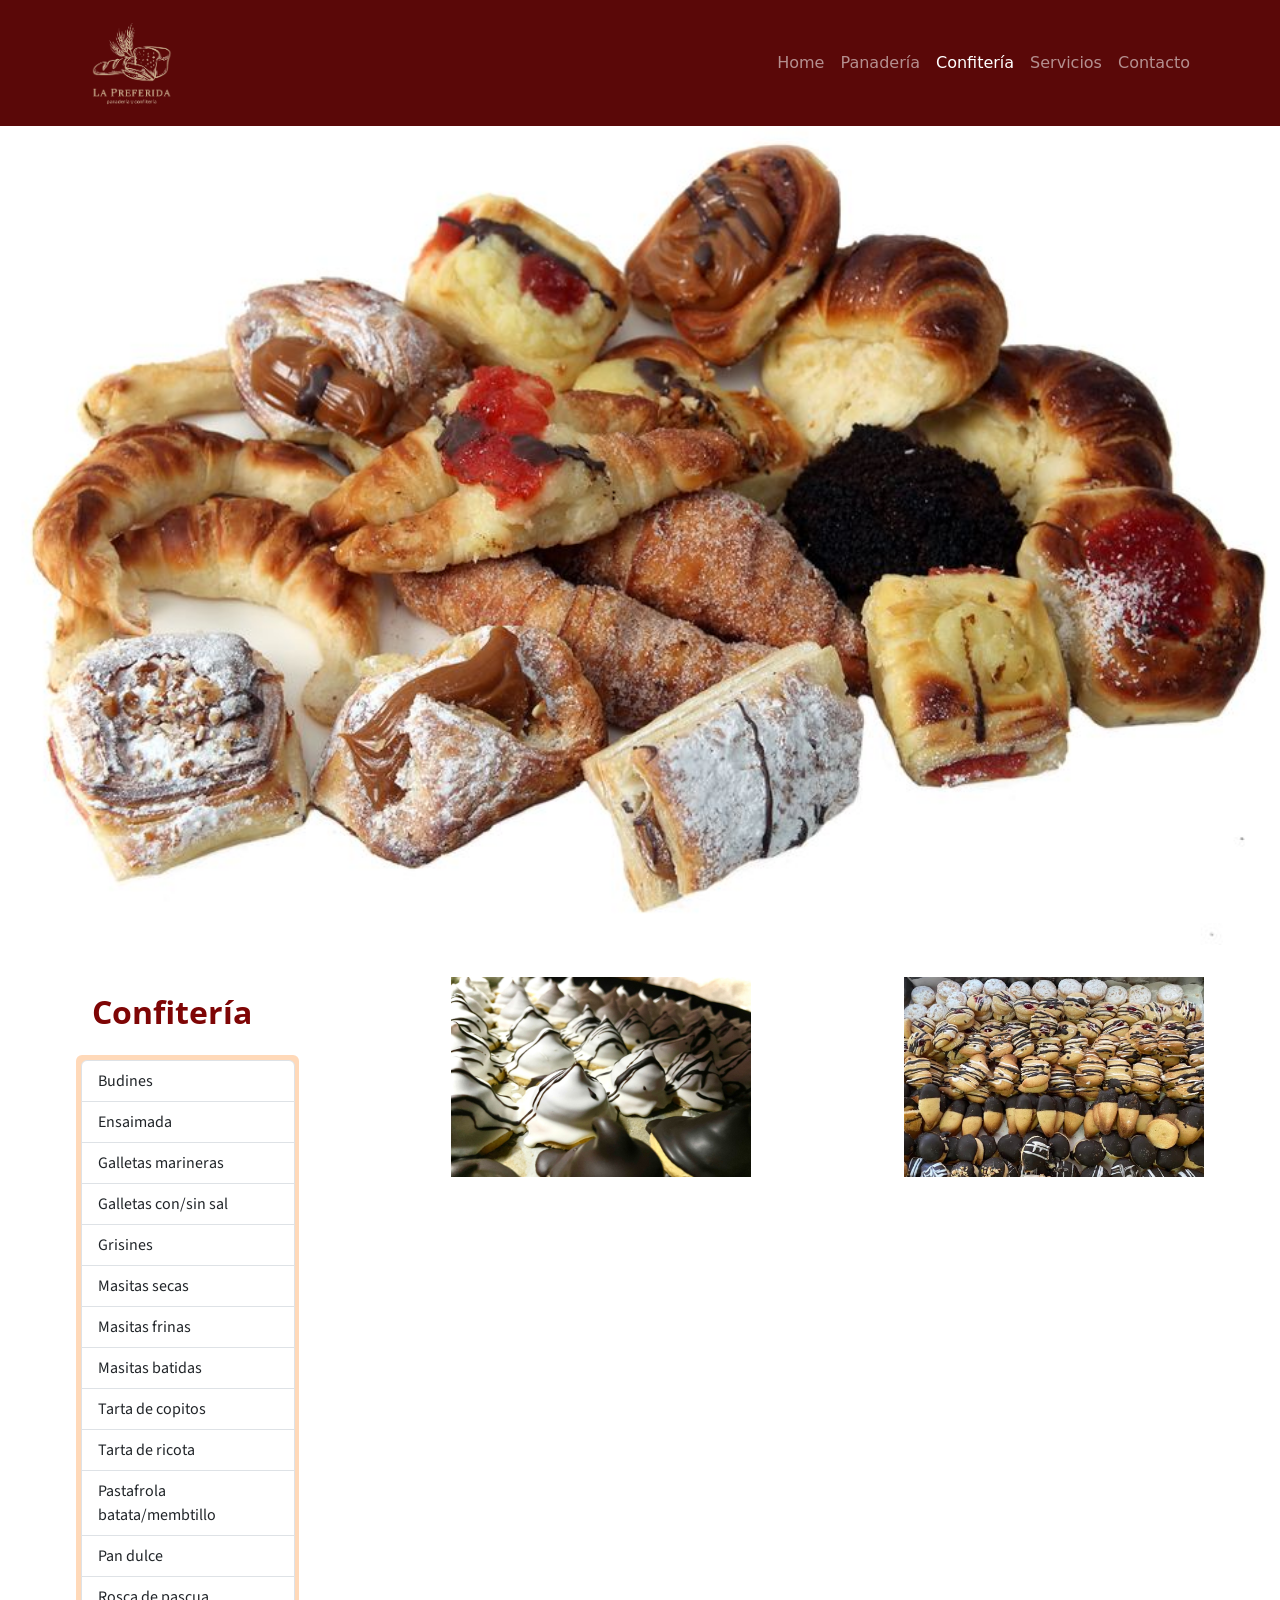
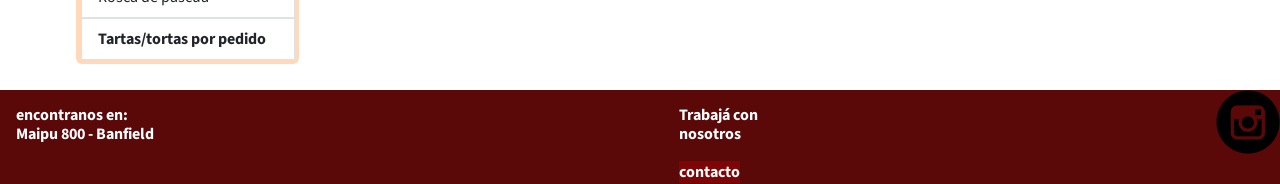
==== pages/confiteria.html @ 9d6ac71e "subida original" ====
<!DOCTYPE html>
<html lang="en">

<head>
    <meta charset="UTF-8">
    <meta http-equiv="X-UA-Compatible" content="IE=edge">
    <meta name="viewport" content="width=device-width, initial-scale=1">
    <!-- google fonts -->
    <link rel="preconnect" href="https://fonts.googleapis.com">
    <link rel="preconnect" href="https://fonts.gstatic.com" crossorigin>
    <link
        href="https://fonts.googleapis.com/css2?family=Open+Sans:ital,wght@1,300&family=Source+Sans+Pro:wght@300&display=swap"
        rel="stylesheet">
    <!-- animatedCSS -->
    <link rel="stylesheet" href="https://cdnjs.cloudflare.com/ajax/libs/animate.css/4.1.1/animate.min.css" />
    <!-- CSS only -->
    <link href="https://cdn.jsdelivr.net/npm/bootstrap@5.2.0-beta1/dist/css/bootstrap.min.css" rel="stylesheet"
        integrity="sha384-0evHe/X+R7YkIZDRvuzKMRqM+OrBnVFBL6DOitfPri4tjfHxaWutUpFmBp4vmVor" crossorigin="anonymous">
    <!-- favicon -->
    <link rel="shortcut icon" href="../mult/favicon-32x32.png" type="panadero-icon">
    <link rel="stylesheet" href="../css/estilo.css">
    <title>La Preferida🥐</title>
</head>

<body>
    <header class="header">
        <nav class="navbar navbar-expand-lg navbar-dark bg-lg">
            <div class="container">
                <a class="navbar-brand" href="../index.html"><img class="img-fluid" class="header__img"
                        src="../img/LAPREFERIDALOGO.png" alt="logo" height="100px" width="100px"></a>
                <button class="navbar-toggler" type="button" data-bs-toggle="collapse"
                    data-bs-target="#navbarNavAltMarkup" aria-controls="navbarNavAltMarkup" aria-expanded="false"
                    aria-label="Toggle navigation">
                    <span class="navbar-toggler-icon"></span>
                </button>
                <div class="collapse navbar-collapse justify-content-end" id="navbarNavAltMarkup">
                    <div class="navbar-nav">
                        <a class="nav-link header__listaLetra colorHeader" href="../index.html">Home</a>
                        <a class="nav-link header__listaLetra colorHeader" href="../pages/panaderia.html">Panadería</a>
                        <a class="nav-link active header__listaLetra colorHeader"
                            href="../pages/confiteria.html">Confitería</a>
                        <a class="nav-link header__listaLetra colorHeader" href="../pages/servicios.html">Servicios</a>
                        <a class="nav-link header__listaLetra colorHeader" aria-current="page"
                            href="../pages/contacto.html">Contacto</a>
                        <link rel="stylesheet" href="nicepage.css" media="screen">
                        <link rel="stylesheet" href="Página-1.css" media="screen">
                        <script class="u-script" type="text/javascript" src="jquery.js" defer=""></script>
                        <script class="u-script" type="text/javascript" src="nicepage.js" defer=""></script>
                        <meta name="generator" content="Nicepage 3.23.2, nicepage.com">
                    </div>
                </div>
            </div>
        </nav>
    </header>

    <main>
        <div class="cajaimg1">
            <img src="../img/facturas portada.jpg" alt="panes" width="100%">
        </div>
        <div class="contenedorConfiteria">
            <section>
                <h3 class="wow animate__animated animate__fadeInLeft">Confitería</h3>
                <ul class="listaConfiteria list-group list-group">
                    <li class="list-group-item">Budines</li>
                    <li class="list-group-item">Ensaimada</li>
                    <li class="list-group-item">Galletas marineras</li>
                    <li class="list-group-item">Galletas con/sin sal</li>
                    <li class="list-group-item">Grisines</li>
                    <li class="list-group-item">Masitas secas</li>
                    <li class="list-group-item">Masitas frinas</li>
                    <li class="list-group-item">Masitas batidas</li>
                    <li class="list-group-item">Tarta de copitos</li>
                    <li class="list-group-item">Tarta de ricota</li>
                    <li class="list-group-item">Pastafrola batata/membtillo</li>
                    <li class="list-group-item">Pan dulce</li>
                    <li class="list-group-item">Rosca de pascua</li>
                    <a href="../pages/servicios.html">
                        <li class="list-group-item">Tartas/tortas por pedido</li>
                    </a>
                </ul>

            </section>
            <div class="imgCopitos"><img src="../img/masitas copos de ddl.jpeg" alt="cupcakes" width="300" height="200">
            </div>
            <div class="imgMasitas"><img src="../img/masitas varias 1.jpg" alt="masitas" width="300" height="200"></div>
        </div>
    </main>

    <footer>
        <div class="encontranosFooter">
            <h4>encontranos en: Maipu 800 - Banfield</h4>
        </div>
        <div class="contactoFooter">
            <h4>Trabajá con nosotros</h4>
            <a href="../pages/contacto.html">contacto</a>
        </div>
        <div class="instagramFooter">
            <a href="https://www.instagram.com/lapreferida_panaderia/"><img src="../img/instagram logo.png"
                    alt="instagram"></a>
        </div>
    </footer>
    <!-- JavaScript Bundle with Popper -->
    <script src="https://cdn.jsdelivr.net/npm/bootstrap@5.2.0-beta1/dist/js/bootstrap.bundle.min.js"
        integrity="sha384-pprn3073KE6tl6bjs2QrFaJGz5/SUsLqktiwsUTF55Jfv3qYSDhgCecCxMW52nD2"
        crossorigin="anonymous"></script>
    <!-- js de wow  -->
    <script src="/js/wow.min.js"></script>
    <script>
        new WOW().init();
    </script>
</body>

</html>
---- css/estilo.css ----
* {
  margin: 0;
  padding: 0;
  box-sizing: border-box; }
  
.parrafoNosotros {
  font-family: 'Source Sans Pro', sans-serif;
  font-size: 1rem;
  margin-left: 1rem;
  margin-bottom: 2rem;
  line-height: 1.5rem;
  letter-spacing: 0.1rem; }

.imgNosotros {
  margin-bottom: 2rem;
  text-align: center;
  display: flex;
  flex-direction: row;
  justify-content: space-around; }

.accordion .accordion-item {
  background-color: #ffd9b9; }

.contenedorPanaderia {
  display: flex;
  flex-direction: row;
  justify-content: space-around;
  margin-top: 2rem; }

.listaPanaderia {
  font-family: 'Source Sans Pro', sans-serif;
  list-style-type: none;
  padding: 2%;
  background-color: #ffd9b9; }

.listaFacturas {
  font-family: 'Source Sans Pro', sans-serif;
  list-style-type: none;
  padding: 2%;
  background-color: #ffd9b9; }

.contenedorConfiteria {
  display: flex;
  flex-direction: row;
  justify-content: space-around;
  margin-top: 2rem; }

.listaConfiteria {
  font-family: 'Source Sans Pro', sans-serif;
  list-style-type: none;
  padding: 2%;
  background-color: #ffd9b9; }
  .listaConfiteria a {
    text-decoration: none;
    color: black;
    font-weight: bold; }
    .listaConfiteria a:hover {
      background-color: #812222;
      color: white; }

.parrafoServicios {
  font-family: 'Source Sans Pro', sans-serif;
  font-size: 1rem;
  margin-left: 1rem;
  margin-bottom: 2rem;
  line-height: 1.5rem;
  letter-spacing: 0.2rem; }
  .parrafoServicios a {
    text-decoration: none;
    color: black;
    font-weight: bold; }
    .parrafoServicios a:hover {
      background-color: #812222;
      color: white; }

.galeria-container {
  display: grid;
  grid-template-columns: repeat(3, 1fr);
  grid-auto-flow: 150px;
  padding: 20px;
  padding-bottom: 30px;
  padding-top: 30px;
  grid-gap: 8px; }

.galeria__img {
  width: 100%;
  height: 100%;
  object-fit: cover;
  filter: alpha(opacity=100);
  -moz-opacity: 1.0;
  opacity: 1.0;
  -khtml-opacity: 1.0; }
  .galeria__img:hover {
    filter: alpha(opacity=50);
    -moz-opacity: 0.5;
    opacity: 0.8;
    -khtml-opacity: 0.5; }

.galeria__item:nth-child(6) {
  grid-row-start: span 2; }

.galeria__item:nth-child(2) {
  grid-column-start: span 2; }

.galeria__item:nth-child(12) {
  grid-column-start: span 2; }

.galeria__item:nth-child(5) {
  grid-row-start: span 2; }

.galeria__item:nth-child(11) {
  grid-column-start: span 2; }

.formularioUno {
  margin-left: 3%;
  font-family: 'Source Sans Pro', sans-serif;
  padding: 1%;
  background-color: #ffd9b9;
  border-radius: 10%;
  display: flex;
  flex-direction: row;
  justify-content: center; }
  .formularioUno input {
    transition: all 2s; }
    .formularioUno input:focus {
      font-size: 1.2rem; }

.formularioDos {
  margin-left: 3%;
  font-family: 'Source Sans Pro', sans-serif;
  padding: 1%;
  background-color: #ffcb9b;
  border-radius: 10%;
  display: flex;
  flex-direction: row;
  justify-content: center; }
  .formularioDos input {
    transition: all 2s; }
    .formularioDos input:focus {
      font-size: 1.2rem; }

.botonEnviarDatos {
  margin-bottom: 2rem; }

footer {
  background-color: #5a0808;
  margin-top: 2%;
  width: 100%;
  flex-direction: row;
  justify-content: space-between;
  display: flex; }

.encontranosFooter h4 {
  font-family: 'Source Sans Pro', sans-serif;
  width: 50%;
  margin: 1rem;
  color: white;
  font-size: 1rem;
  font-weight: bold; }

.contactoFooter h4 {
  font-family: 'Source Sans Pro', sans-serif;
  width: 50%;
  margin: 1rem;
  color: white;
  font-size: 1rem;
  font-weight: bold; }

.contactoFooter a {
  font-family: 'Source Sans Pro', sans-serif;
  width: 50%;
  margin: 1rem;
  font-weight: bold;
  text-decoration: none;
  color: #fdfdfd;
  background-color: #7e0505; }



.cajaimgLogo {
  display: flex;
  flex-direction: row;
  margin-top: 2rem; }

.header {
  background-color: #5a0808;
  animation-duration: 2s;
  animation-name: aparecer;
  animation-iteration-count: initial; }

@keyframes aparecer {
  0% {
    opacity: 0; }
  100% {
    opacity: 1; } }

.cajaimg1 {
  text-align: center;
  max-height: 50%;
  width: 100%;
  height: auto;
  animation-duration: 2s;
  animation-name: aparecer;
  animation-iteration-count: initial; }

@keyframes aparecer {
  0% {
    opacity: 0; }
  100% {
    opacity: 1; } }

h3 {
  padding: 1rem;
  font-family: 'Open Sans', sans-serif;
  color: #7e0505;
  font-weight: bold;
  font-size: 2rem; }

.centrarTitulo {
  text-align: center; }

@media only screen and (max-width: 320px) {
  .imgNosotros {
    display: flex;
    flex-direction: column;
    gap: 1rem; }
  .contenedorPanaderia {
    display: grid;
    align-items: center; }
  .contenedorConfiteria {
    display: flex;
    flex-direction: column;
    gap: 1rem; }
  .imgCopitos {
    display: flex;
    flex-direction: column;
    gap: 1rem; }
  .imgMasitas {
    display: flex;
    flex-direction: column;
    gap: 1rem; }
  footer {
    margin-top: 1rem; } }

@media only screen and (max-width: 768px) {
  body {
    background-color: #ffd9b9; }
  .imgCopitos {
    display: flex;
    flex-direction: column;
    gap: 1rem; }
  .imgMasitas {
    display: flex;
    flex-direction: column;
    gap: 1rem; } }
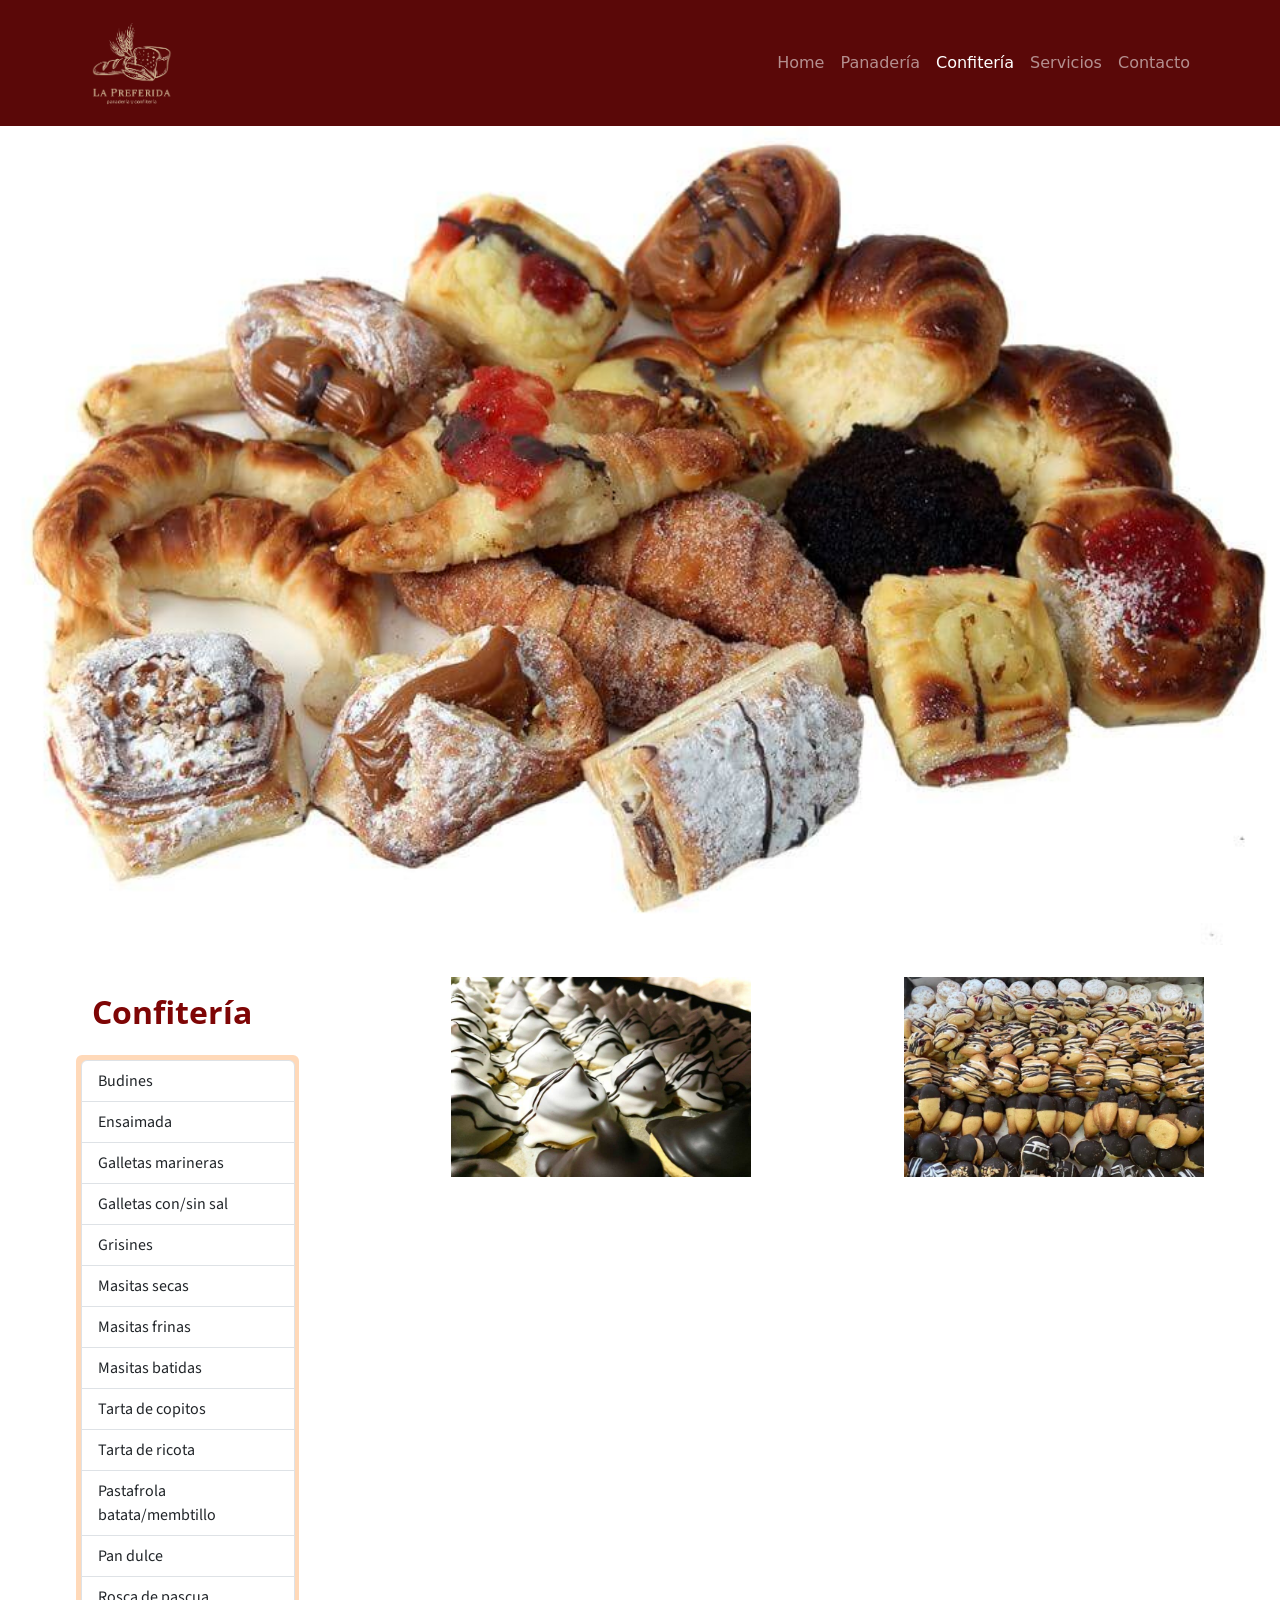
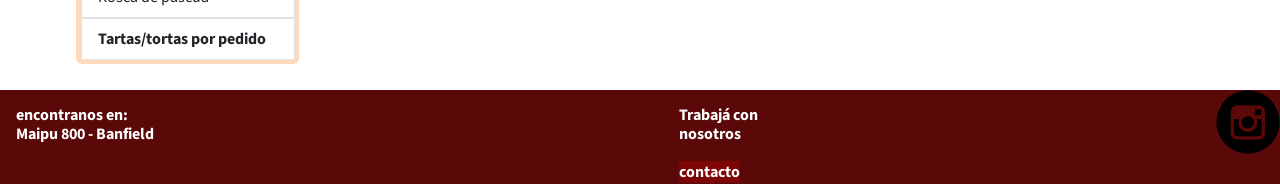
==== commit 2e528b8e: "SEO" ====
--- a/pages/confiteria.html
+++ b/pages/confiteria.html
@@ -18,8 +18,11 @@
         integrity="sha384-0evHe/X+R7YkIZDRvuzKMRqM+OrBnVFBL6DOitfPri4tjfHxaWutUpFmBp4vmVor" crossorigin="anonymous">
     <!-- favicon -->
     <link rel="shortcut icon" href="../mult/favicon-32x32.png" type="panadero-icon">
+    <!-- SEO -->
+    <meta name="description" content="Conocé las delicias de nuestra confitería">
+    <meta name="keywords" content="confiteria-panadería banfield-facturas-tortas-masitas-tarta de ricota-pastafrola">
     <link rel="stylesheet" href="../css/estilo.css">
-    <title>La Preferida🥐</title>
+    <title>La Preferida🥐 panadería y confitería/confitería</title>
 </head>
 
 <body>
@@ -95,7 +98,7 @@
             <a href="../pages/contacto.html">contacto</a>
         </div>
         <div class="instagramFooter">
-            <a href="https://www.instagram.com/lapreferida_panaderia/"><img src="../img/instagram logo.png"
+            <a target="_blank" href="https://www.instagram.com/lapreferida_panaderia/"><img src="../img/instagram logo.png"
                     alt="instagram"></a>
         </div>
     </footer>
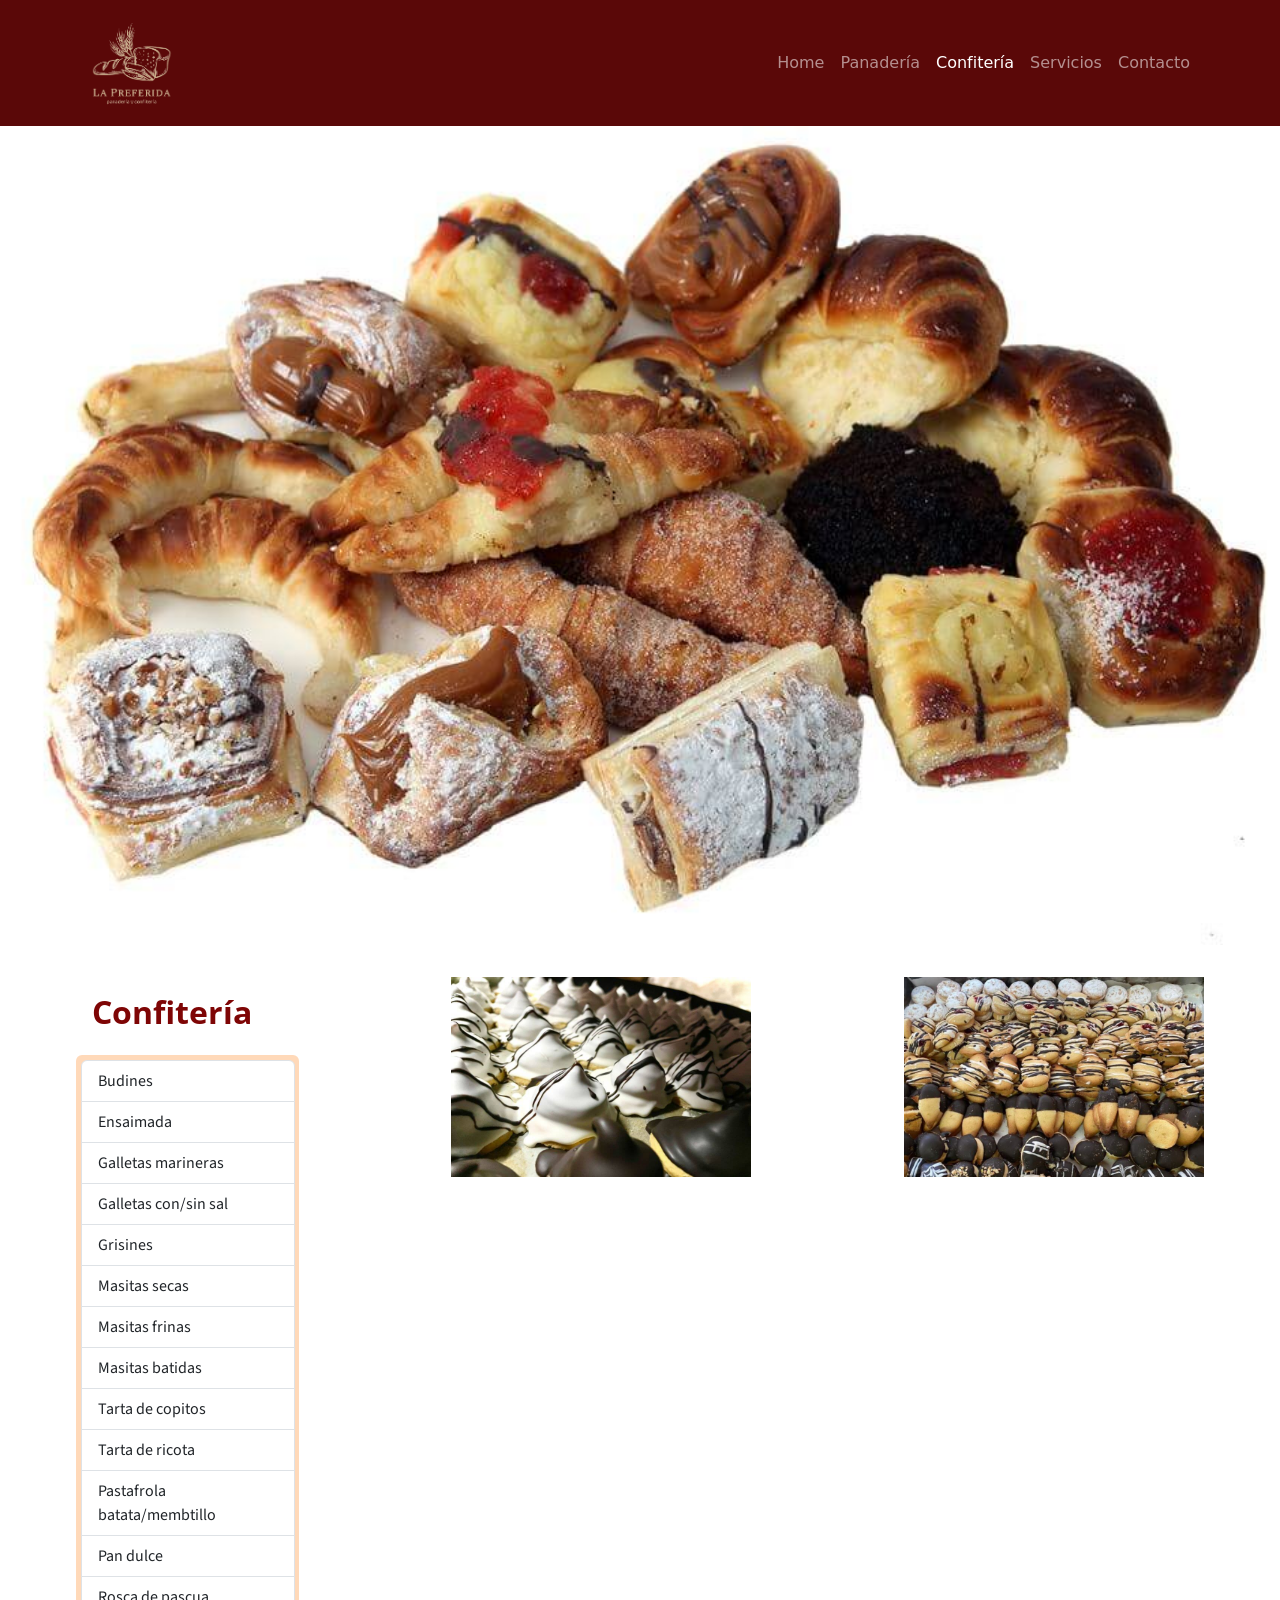
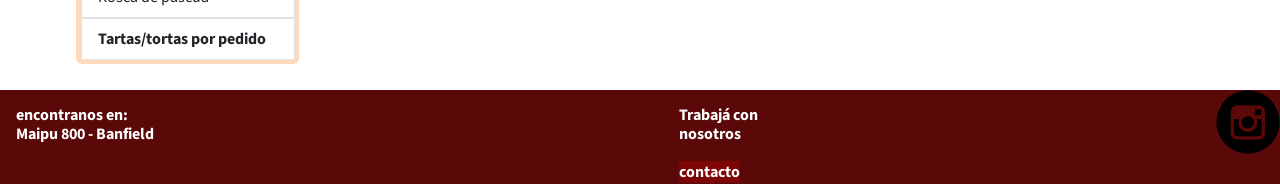
==== commit 5ae4b4b1: "corregi el lang" ====
--- a/pages/confiteria.html
+++ b/pages/confiteria.html
@@ -1,5 +1,5 @@
 <!DOCTYPE html>
-<html lang="en">
+<html lang="es">
 
 <head>
     <meta charset="UTF-8">
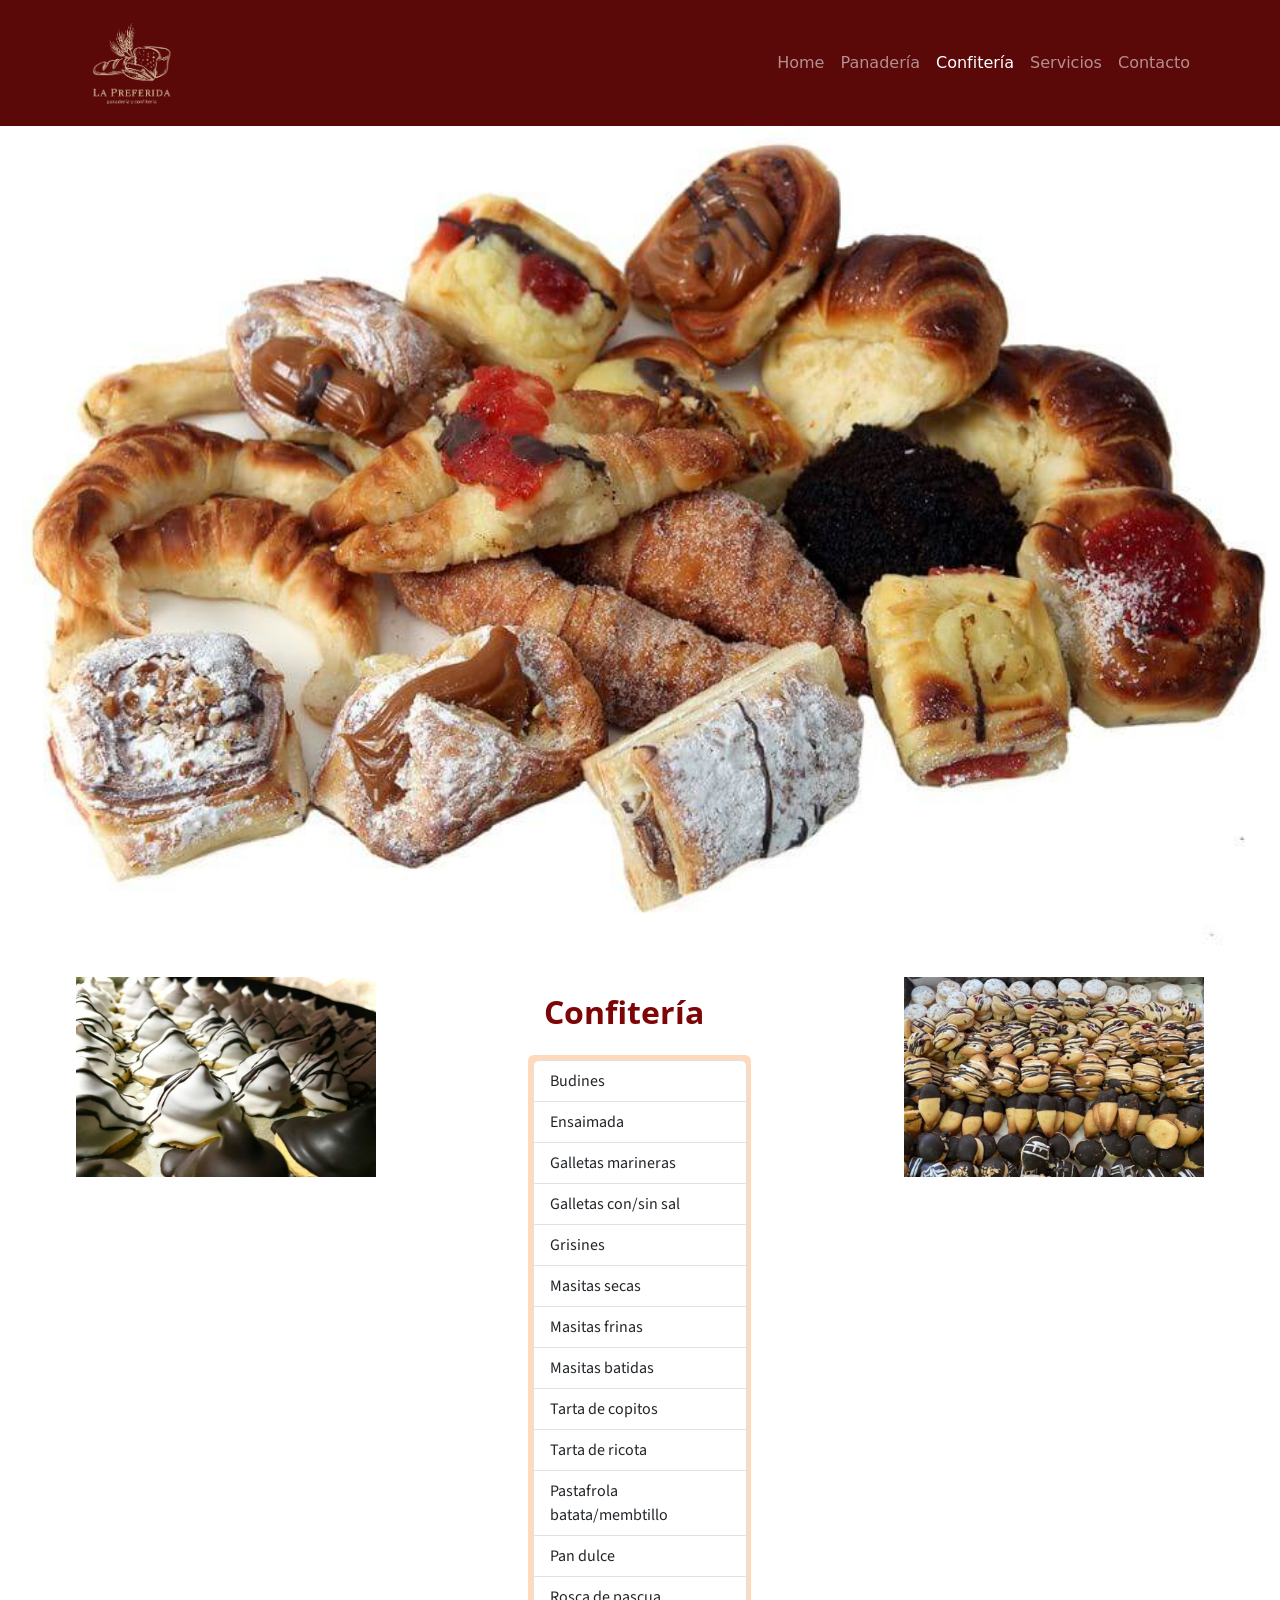
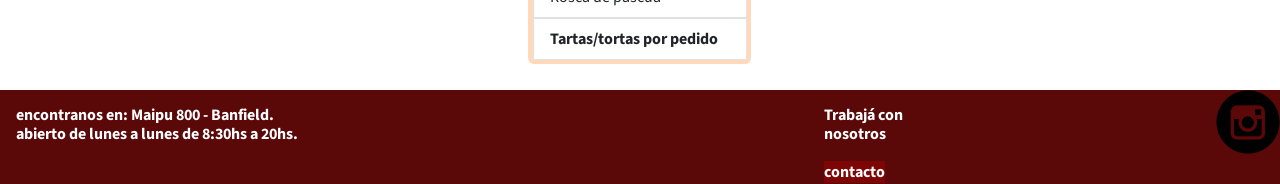
==== commit 735b3012: "correciones" ====
--- a/pages/confiteria.html
+++ b/pages/confiteria.html
@@ -57,10 +57,14 @@
     </header>
 
     <main>
+
         <div class="cajaimg1">
             <img src="../img/facturas portada.jpg" alt="panes" width="100%">
         </div>
+
         <div class="contenedorConfiteria">
+            <div class="imgCopitos"><img src="../img/masitas copos de ddl.jpeg" alt="cupcakes" width="300" height="200">
+            </div>
             <section>
                 <h3 class="wow animate__animated animate__fadeInLeft">Confitería</h3>
                 <ul class="listaConfiteria list-group list-group">
@@ -83,23 +87,23 @@
                 </ul>
 
             </section>
-            <div class="imgCopitos"><img src="../img/masitas copos de ddl.jpeg" alt="cupcakes" width="300" height="200">
-            </div>
+
             <div class="imgMasitas"><img src="../img/masitas varias 1.jpg" alt="masitas" width="300" height="200"></div>
         </div>
     </main>
 
     <footer>
         <div class="encontranosFooter">
-            <h4>encontranos en: Maipu 800 - Banfield</h4>
+            <h4>encontranos en: Maipu 800 - Banfield.
+                abierto de lunes a lunes de 8:30hs a 20hs.</h4>
         </div>
         <div class="contactoFooter">
             <h4>Trabajá con nosotros</h4>
             <a href="../pages/contacto.html">contacto</a>
         </div>
         <div class="instagramFooter">
-            <a target="_blank" href="https://www.instagram.com/lapreferida_panaderia/"><img src="../img/instagram logo.png"
-                    alt="instagram"></a>
+            <a target="_blank" href="https://www.instagram.com/lapreferida_panaderia/"><img
+                    src="../img/instagram logo.png" alt="instagram"></a>
         </div>
     </footer>
     <!-- JavaScript Bundle with Popper -->
